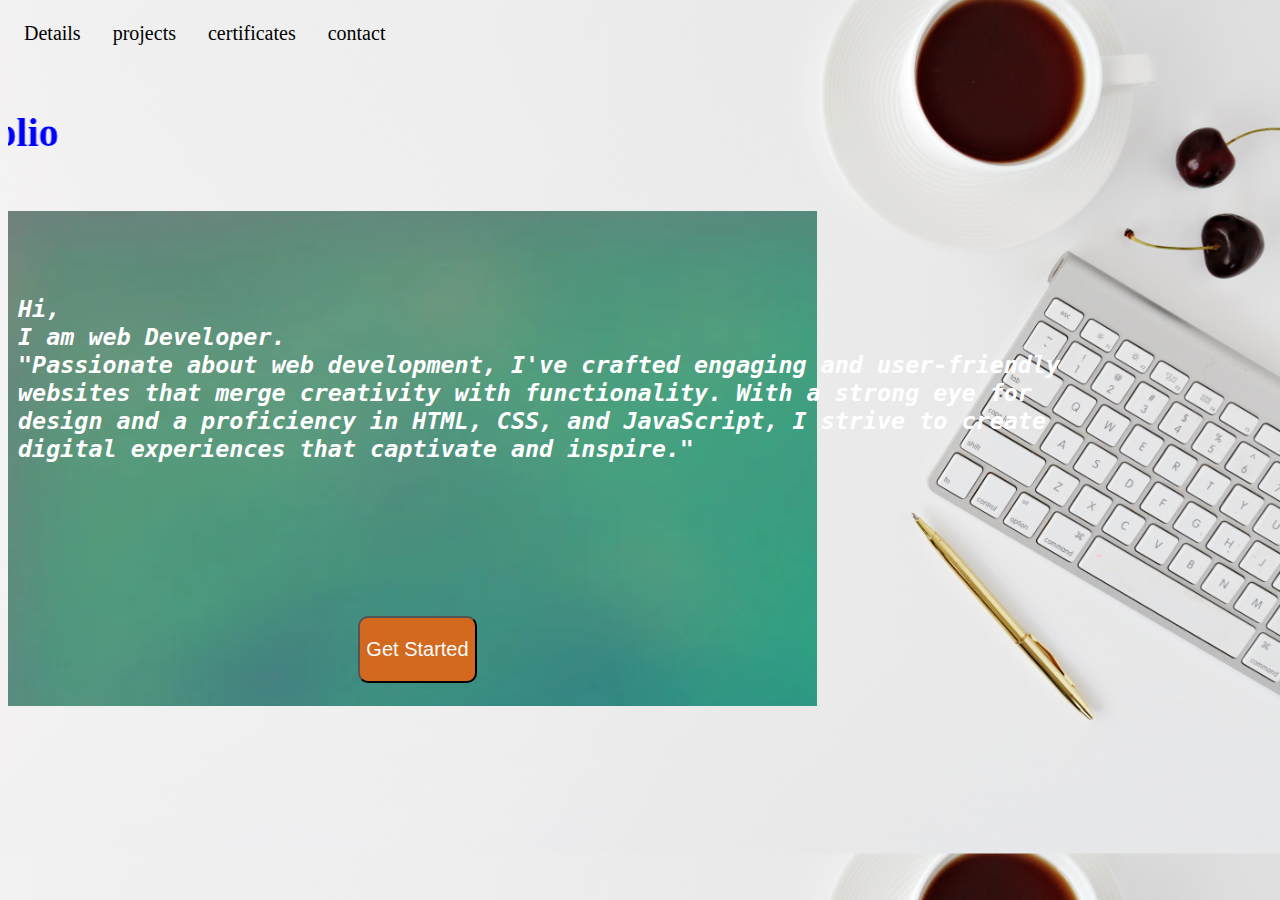
==== index.html @ 50ff6bd6 "Add files via upload" ====
<!DOCTYPE html>
<html lang="en">
<head>
    <meta charset="UTF-8">
    <meta name="viewport" content="width=device-width, initial-scale=1.0">
    <title>portfolio</title>
    <link rel="icon" href="main.png">
    <link rel="stylesheet" href="main.css">
</head>
<body>
    <header>
        <ul>
        <li><a href="about.html" target="_blank">Details</a></li>
        <li><a href="project.html" target="_blank">projects</a></li>
        <li><a href="certificate.html" target="_blank">certificates</a></li>
        <li><a href="contact.html" target="_blank">contact</a></li>
        </ul>
    </header> 
    <nav>  
        <br> 
    <marquee direction="right" ><h1>Welcome to my Portfolio</h1></marquee><br>
</nav>
<section>   
    <pre><p><h3><b>
        <br>
Hi,
I am web Developer.
"Passionate about web development, I've crafted engaging and user-friendly
websites that merge creativity with functionality. With a strong eye for 
design and a proficiency in HTML, CSS, and JavaScript, I strive to create
digital experiences that captivate and inspire."


    </b></h3></p></pre>

    <br><br><center><button><a href="about.html" target="_blank">Get Started</a></button></center><br>


    
</body>
</html>
---- main.css ----
body{
    background-image: url("mainp.jpg");
    background-size: cover;
}
header{
    margin-right: 36%;
    border: transparent;
}
ul {
    list-style-type: none;
    margin: 0;
    padding: 0;
    overflow: hidden;
    
  }
  
  li {
    float: left;
  }
  
  li a {
    display: block;
    color: rgb(0,0,0);
    text-align: center;
    padding: 14px 16px;
    text-decoration: none;
    font-size: 20px;
  }
  
  li a:hover {
    background-color: #7a6cf1;
    color: white;
  }
  nav{
    margin-right: 36%;
    border: transparent;
    color: blue;
    font-size: 20px;
  }
  section{
    margin-right: 36%;
    border: transparent;
  }
  button:hover{
    background-color: rgb(16, 251, 216);
    color: white;

  }
  button{
    font-size: 20px;
    color: black;
    background-color: chocolate;
    border-radius: 10px;
    padding-top: 20px;
    padding-bottom: 20px;
  }
  
  section{
    background: url("mains.avif");
    font-style: oblique;
    font-size: 20px;
    color: white;
    padding-left: 10px;
  }
  a{
    text-decoration: none;
    color: rgb(251, 251, 251);
  }
  .bg{
    background: url("edu2.jpg");
    background-size: cover;
  }
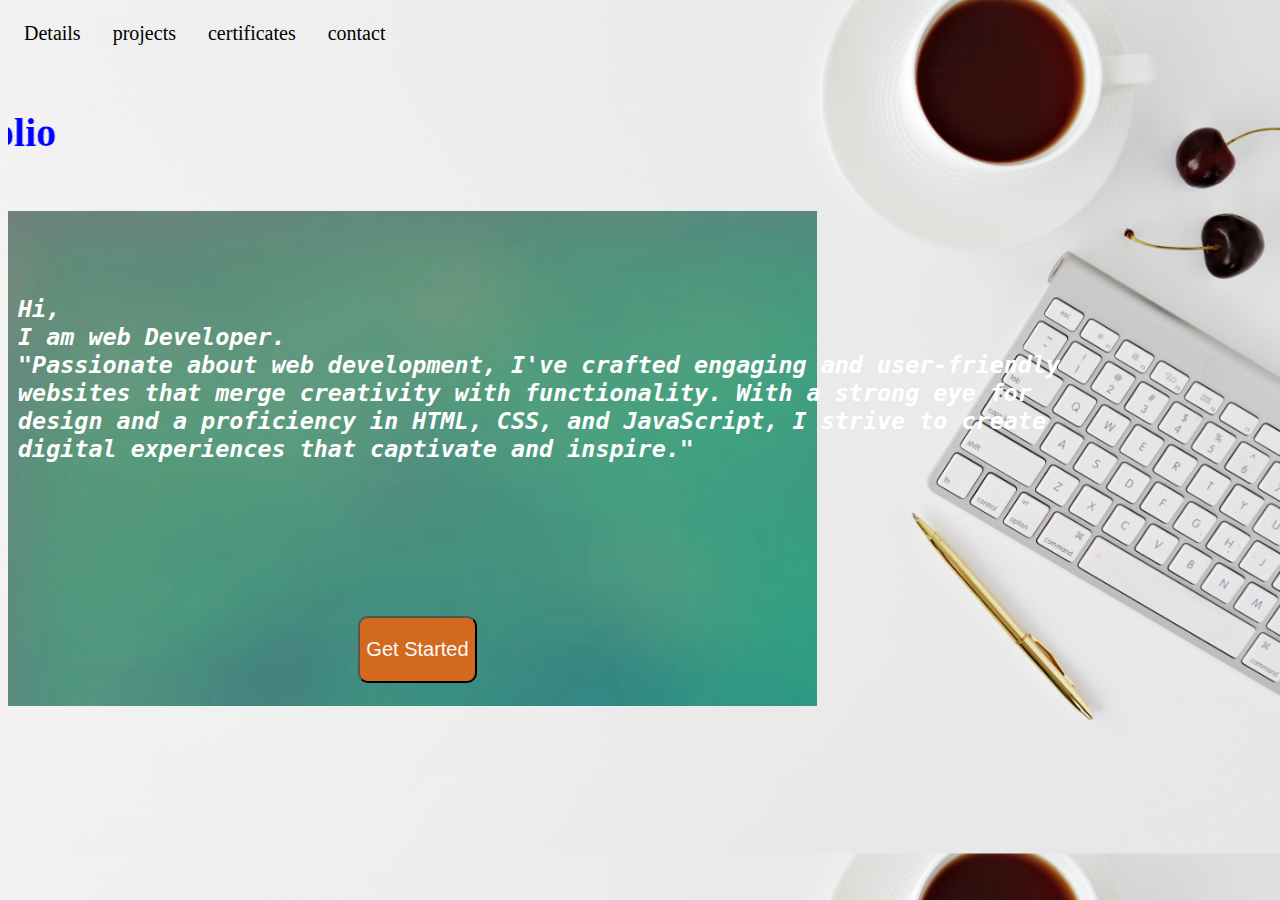
==== commit 144ff351: "Update index.html" ====
--- a/index.html
+++ b/index.html
@@ -8,7 +8,7 @@
     <link rel="stylesheet" href="main.css">
 </head>
 <body>
-    <header>
+    <header style colour = red>
         <ul>
         <li><a href="about.html" target="_blank">Details</a></li>
         <li><a href="project.html" target="_blank">projects</a></li>
@@ -38,4 +38,4 @@
 
     
 </body>
-</html>+</html>
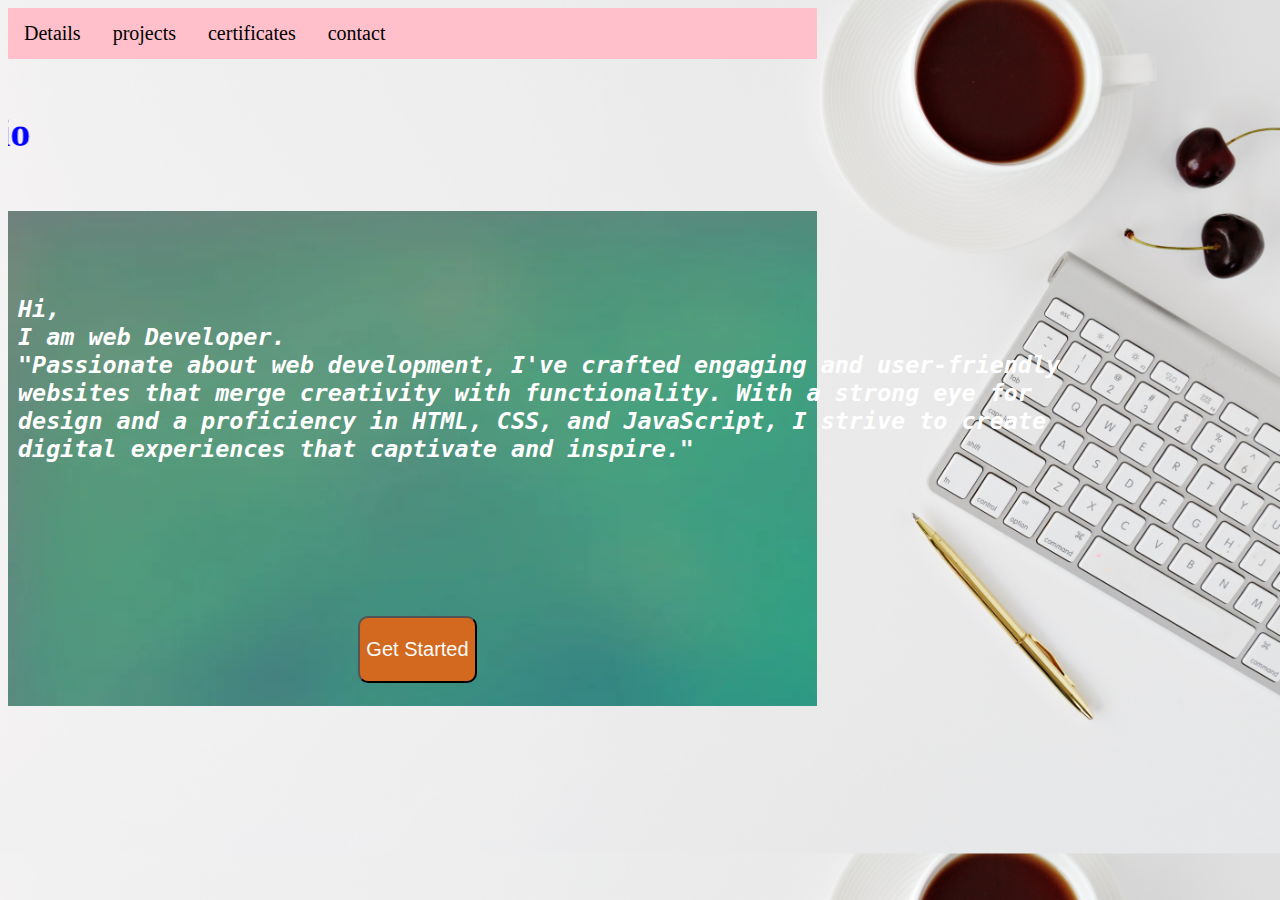
==== commit 54d9c1ce: "Update index.html" ====
--- a/index.html
+++ b/index.html
@@ -8,7 +8,7 @@
     <link rel="stylesheet" href="main.css">
 </head>
 <body>
-    <header style colour = red>
+<header style="color: red; background-color: pink;">
         <ul>
         <li><a href="about.html" target="_blank">Details</a></li>
         <li><a href="project.html" target="_blank">projects</a></li>
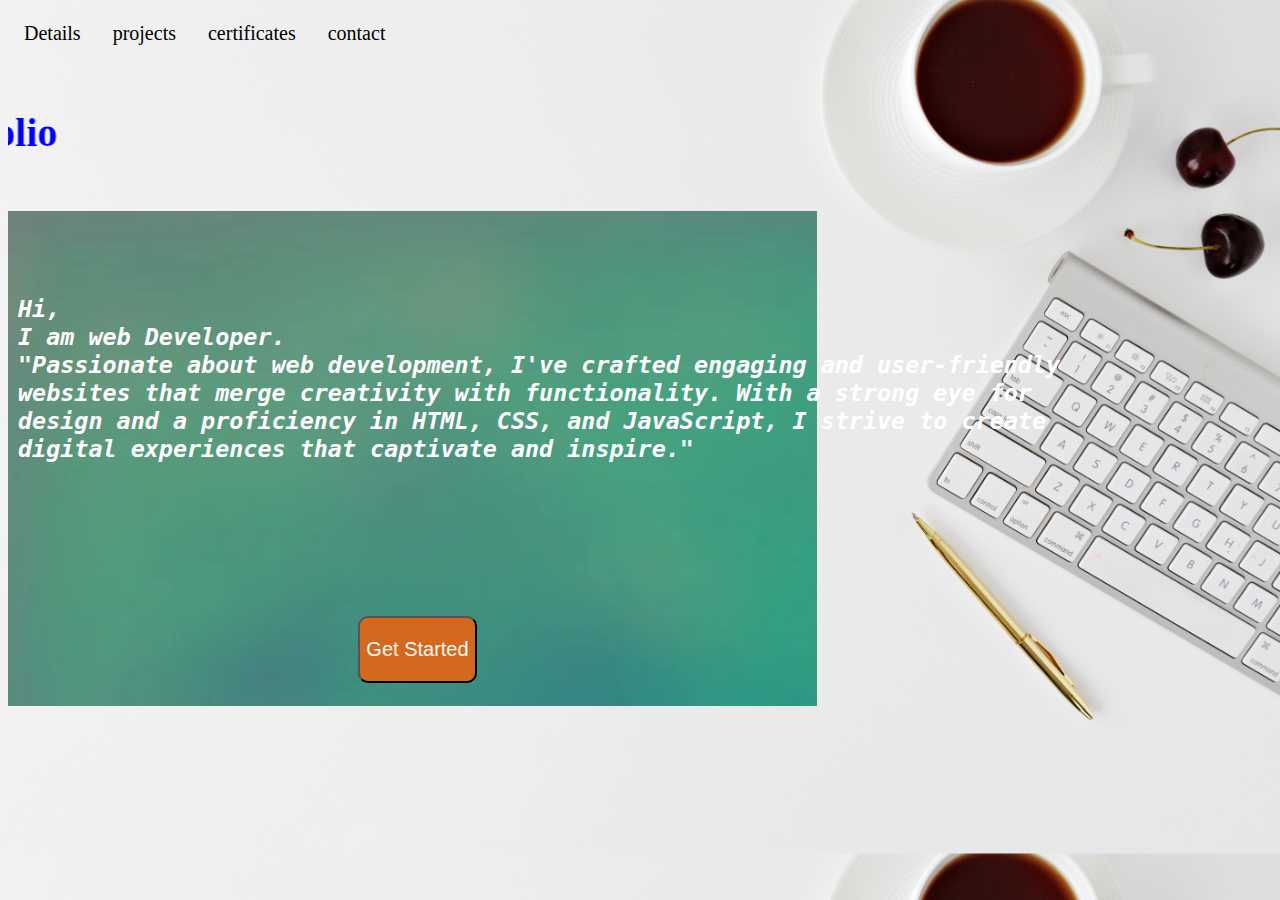
==== commit b3ba41f9: "Update index.html" ====
--- a/index.html
+++ b/index.html
@@ -8,7 +8,7 @@
     <link rel="stylesheet" href="main.css">
 </head>
 <body>
-<header style="color: red; background-color: pink;">
+<header>
         <ul>
         <li><a href="about.html" target="_blank">Details</a></li>
         <li><a href="project.html" target="_blank">projects</a></li>
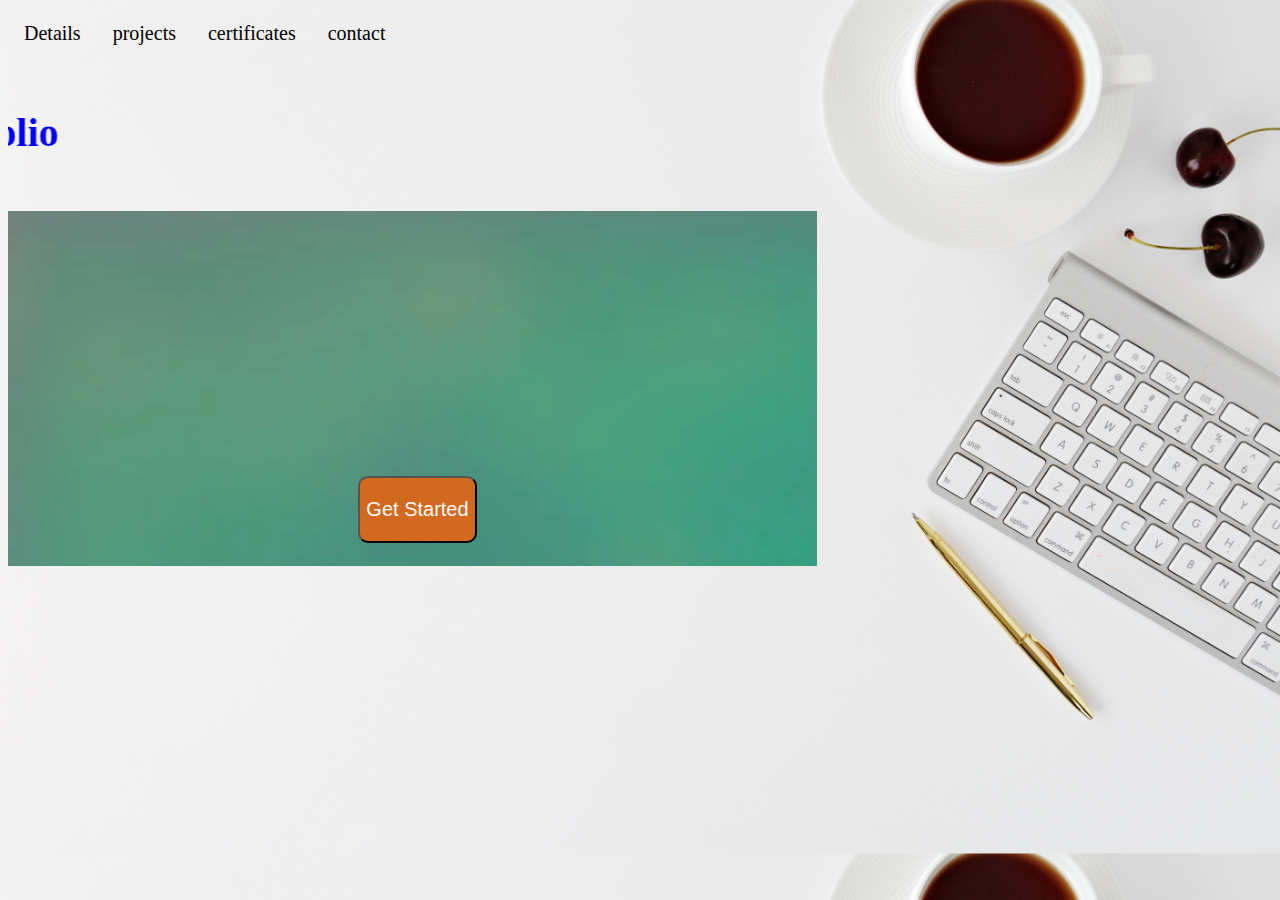
==== commit 46f83f4a: "Update index.html" ====
--- a/index.html
+++ b/index.html
@@ -23,12 +23,7 @@
 <section>   
     <pre><p><h3><b>
         <br>
-Hi,
-I am web Developer.
-"Passionate about web development, I've crafted engaging and user-friendly
-websites that merge creativity with functionality. With a strong eye for 
-design and a proficiency in HTML, CSS, and JavaScript, I strive to create
-digital experiences that captivate and inspire."
+
 
 
     </b></h3></p></pre>
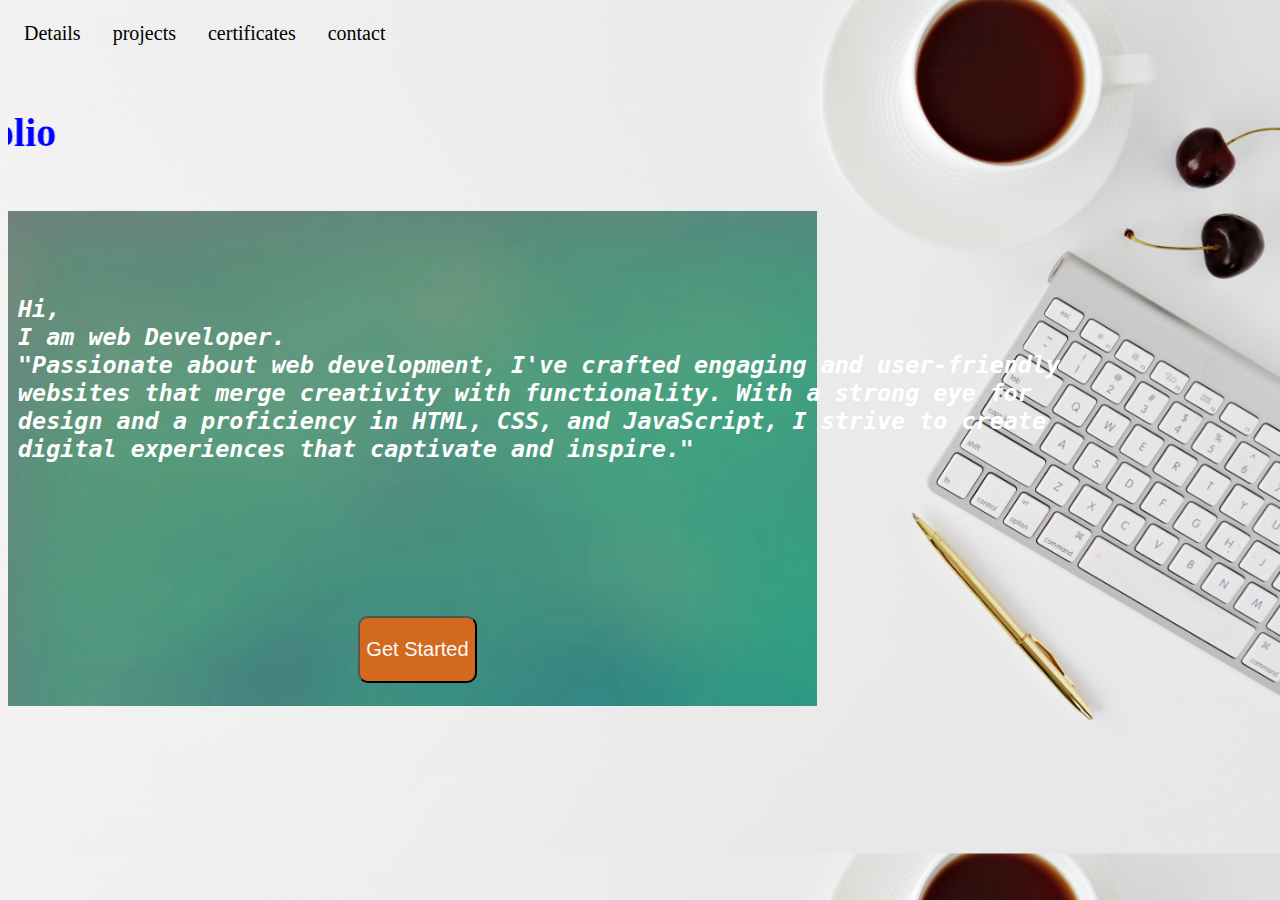
==== commit 779db6ac: "Update index.html" ====
--- a/index.html
+++ b/index.html
@@ -23,7 +23,12 @@
 <section>   
     <pre><p><h3><b>
         <br>
-
+Hi,
+I am web Developer.
+"Passionate about web development, I've crafted engaging and user-friendly
+websites that merge creativity with functionality. With a strong eye for 
+design and a proficiency in HTML, CSS, and JavaScript, I strive to create
+digital experiences that captivate and inspire."
 
 
     </b></h3></p></pre>
